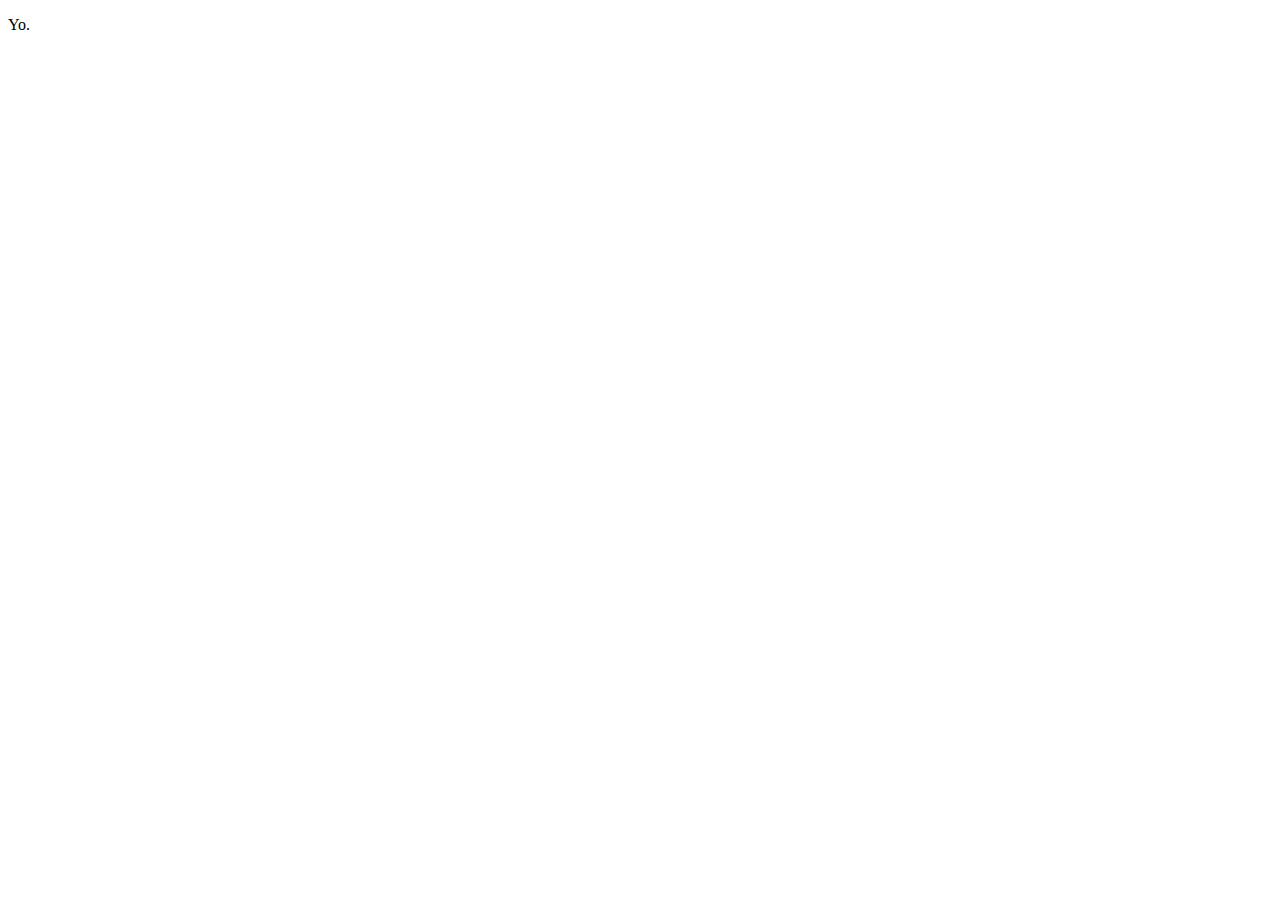
==== rockpaperscissors.html @ 0e6eaa1c "Rock Paper Scissors v1.0" ====
<!DOCTYPE html>
<!--[if lt IE 7]>      <html class="no-js lt-ie9 lt-ie8 lt-ie7"> <![endif]-->
<!--[if IE 7]>         <html class="no-js lt-ie9 lt-ie8"> <![endif]-->
<!--[if IE 8]>         <html class="no-js lt-ie9"> <![endif]-->
<!--[if gt IE 8]>      <html class="no-js"> <!--<![endif]-->
<html>
    <head>
        <meta charset="utf-8">
        <meta http-equiv="X-UA-Compatible" content="IE=edge">
        <title></title>
        <meta name="description" content="">
        <meta name="viewport" content="width=device-width, initial-scale=1">
        <link rel="stylesheet" href="">
    </head>
    <body>
        <!--[if lt IE 7]>
            <p class="browsehappy">You are using an <strong>outdated</strong> browser. Please <a href="#">upgrade your browser</a> to improve your experience.</p>
        <![endif]-->
        <p>Yo.</p>
        <script src="script.js" async defer>
        </script>
    </body>
</html>
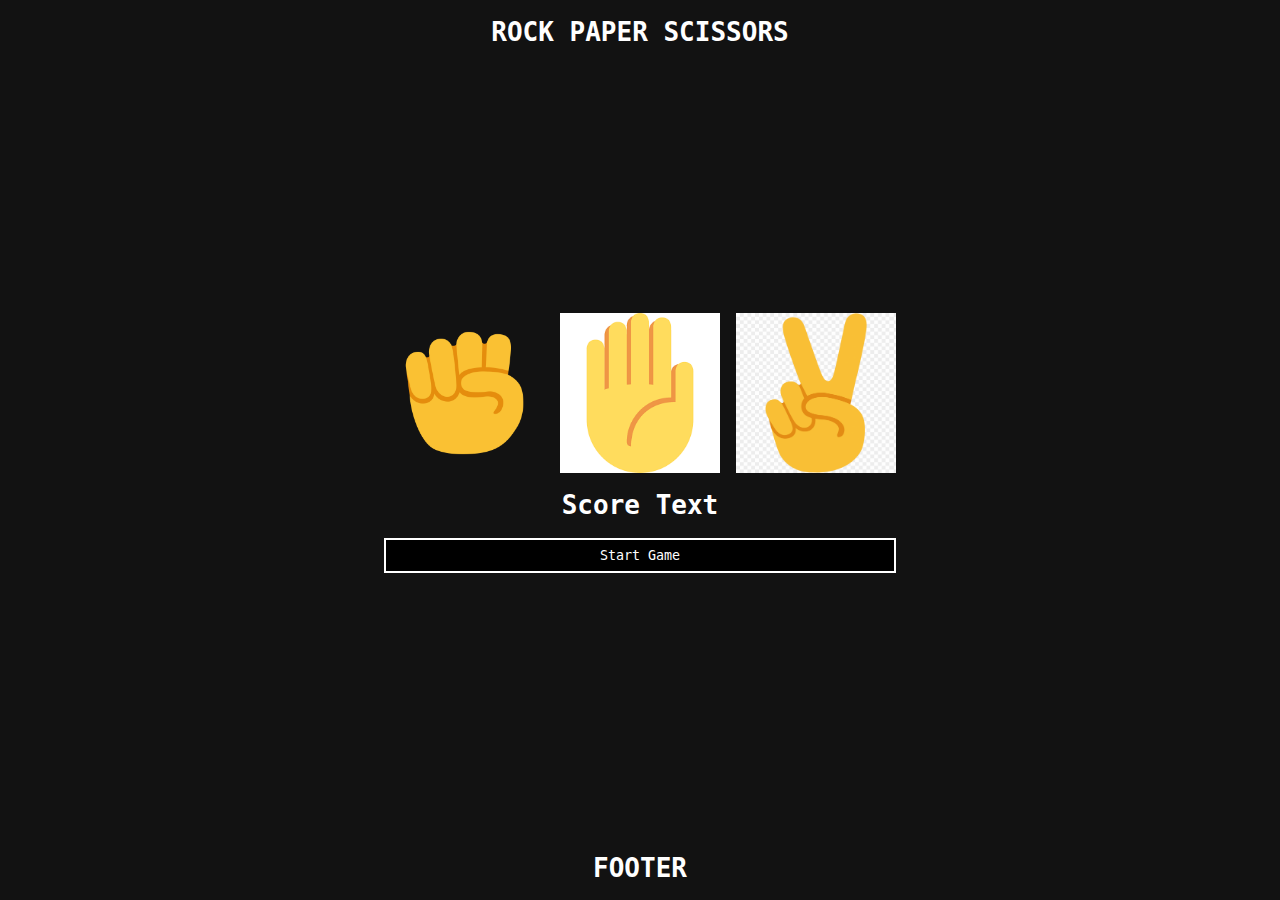
==== commit d4f0a12d: "Halfway Done" ====
--- a/rockpaperscissors.html
+++ b/rockpaperscissors.html
@@ -1,8 +1,4 @@
 <!DOCTYPE html>
-<!--[if lt IE 7]>      <html class="no-js lt-ie9 lt-ie8 lt-ie7"> <![endif]-->
-<!--[if IE 7]>         <html class="no-js lt-ie9 lt-ie8"> <![endif]-->
-<!--[if IE 8]>         <html class="no-js lt-ie9"> <![endif]-->
-<!--[if gt IE 8]>      <html class="no-js"> <!--<![endif]-->
 <html>
     <head>
         <meta charset="utf-8">
@@ -10,13 +6,26 @@
         <title></title>
         <meta name="description" content="">
         <meta name="viewport" content="width=device-width, initial-scale=1">
-        <link rel="stylesheet" href="">
+        <link rel="stylesheet" href="style.css">
     </head>
     <body>
-        <!--[if lt IE 7]>
-            <p class="browsehappy">You are using an <strong>outdated</strong> browser. Please <a href="#">upgrade your browser</a> to improve your experience.</p>
-        <![endif]-->
-        <p>Yo.</p>
+        <div class="header">
+           <h1>ROCK PAPER SCISSORS</h1> 
+        </div>
+        <div class="main">
+            <div class="btns">
+                <image src="images/Rock.png" class="rock"></image>
+                <image src="images/paper.png" class="paper"></image>
+                <image src="images/scissors.png" class="scissors"></image>
+            </div>
+            <div class="score">
+                <h1>Score Text</h1>
+            </div>
+            <button class="start">Start Game</button>
+        </div>
+        <div class="footer">
+            <h1>FOOTER</h1>
+        </div>
         <script src="script.js" async defer>
         </script>
     </body>
--- a/style.css
+++ b/style.css
@@ -0,0 +1,63 @@
+body {
+    margin: 0;
+    background-color: #121212;
+    display: flex;
+    flex-direction: column;
+    align-items: center;
+    min-height: 100vh;
+}
+
+.header {
+    display: flex;
+    justify-content: center;
+    height: 50px;
+}
+
+h1 {
+    color: white;
+    font-family: monospace;
+}
+
+.main {
+    display: flex;
+    flex-direction: column;
+    flex: 1;
+    justify-content: center;
+}
+
+.btns {
+    display: flex;
+    justify-content: center;
+}
+
+.rock {
+    margin-right: 16px;
+    height: 160px;
+    width: 160px;
+}
+
+.paper {
+    height: 160px;
+    width: 160px;
+}
+
+.scissors {
+    margin-left: 16px;
+    height: 160px;
+    width: 160px;
+}
+
+.score {
+    display: flex;
+    justify-content: center;
+}
+
+.start {
+    display: inline-block;
+    font-family: monospace;
+    font-weight: 400;
+    background-color: #000000;
+    border: 2px solid #ffffff;
+    padding: 8px;
+    color: white;
+}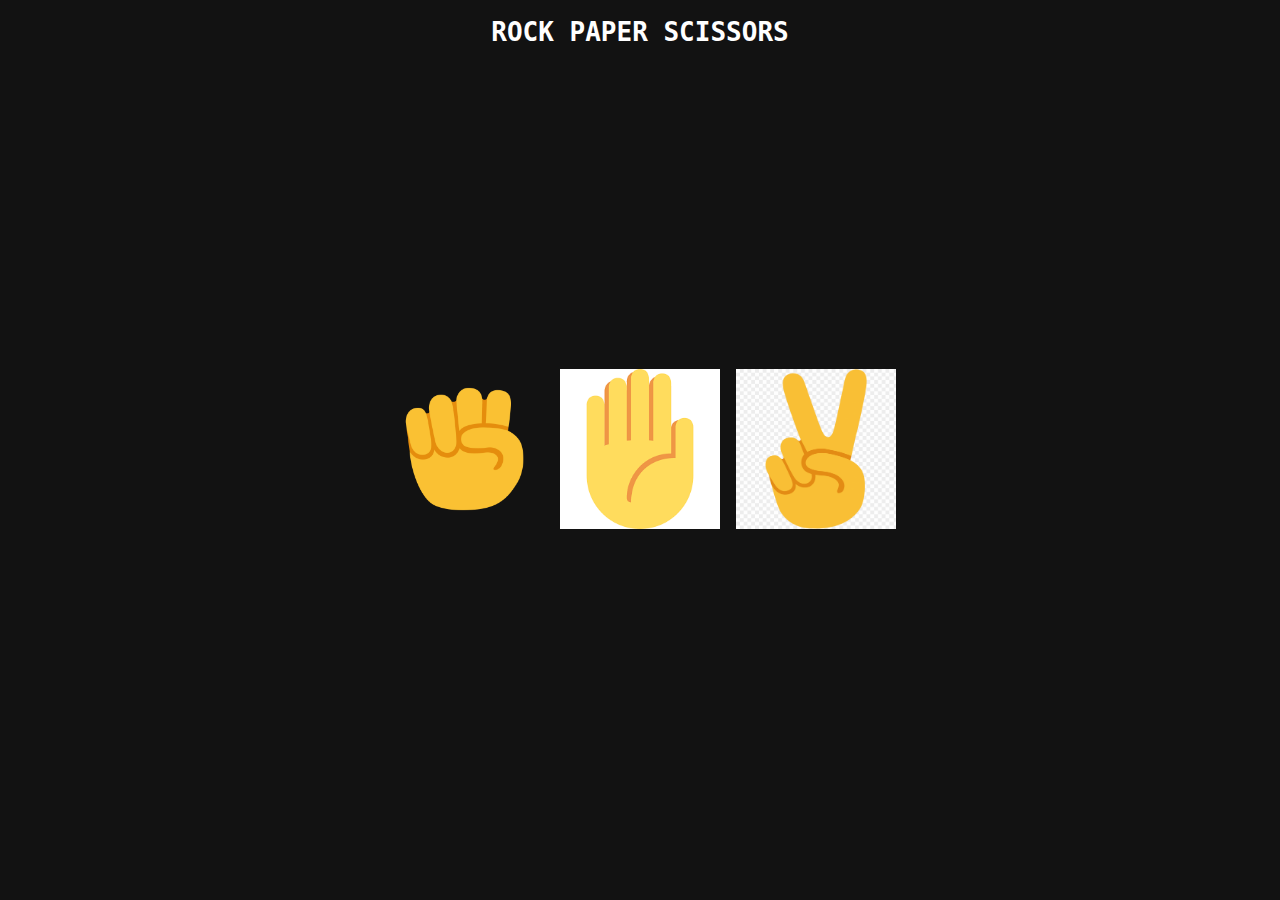
==== commit 4b081ef8: "DONE" ====
--- a/rockpaperscissors.html
+++ b/rockpaperscissors.html
@@ -18,13 +18,10 @@
                 <image src="images/paper.png" class="paper"></image>
                 <image src="images/scissors.png" class="scissors"></image>
             </div>
-            <div class="score">
-                <h1>Score Text</h1>
+            <div>
+                <h1 class="result"></h1>
+                <h1 class="score"></h1>
             </div>
-            <button class="start">Start Game</button>
-        </div>
-        <div class="footer">
-            <h1>FOOTER</h1>
         </div>
         <script src="script.js" async defer>
         </script>
--- a/style.css
+++ b/style.css
@@ -47,17 +47,7 @@
     width: 160px;
 }
 
-.score {
+.score, .result {
     display: flex;
     justify-content: center;
-}
-
-.start {
-    display: inline-block;
-    font-family: monospace;
-    font-weight: 400;
-    background-color: #000000;
-    border: 2px solid #ffffff;
-    padding: 8px;
-    color: white;
 }